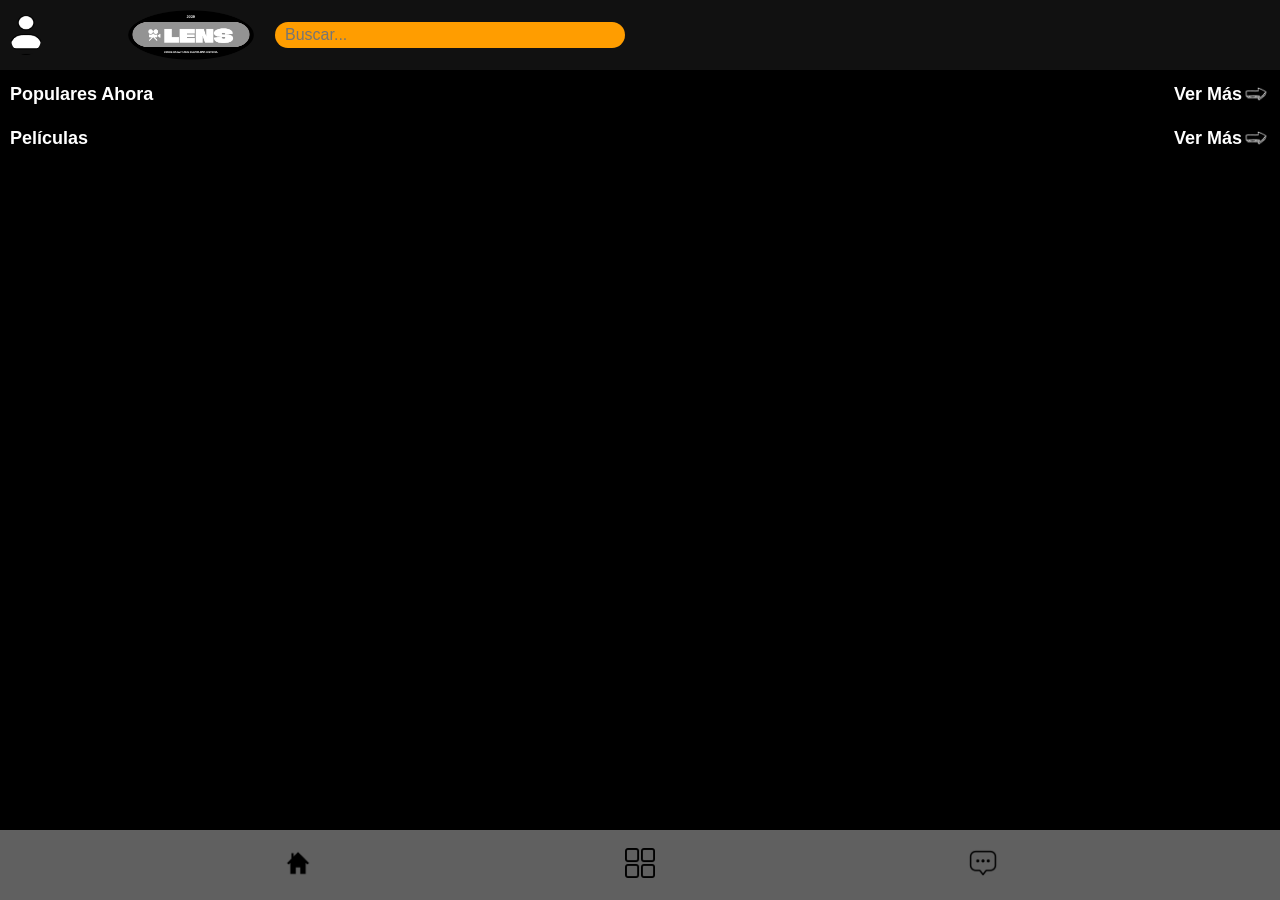
==== index.html @ b0cb2acb "Inicio/Catalogo - Mobile" ====
<!DOCTYPE html>
<html lang="es">

<head>
    <meta charset="UTF-8" />
    <meta name="viewport" content="width=device-width, initial-scale=1.0" />
    <title>Cine Lens</title>
    <link rel="stylesheet" href="./css/style.css" />
</head>

<body>
    <header class="top-bar">
        <img src="./img/User.png" alt="Perfil" class="icono-perfil" />
        <img src="./img/logo.png" alt="Logo Cine Lens" class="logo" />
        <div class="barra-busqueda">
            <input type="text" placeholder="Buscar..." />
        </div>
    </header>

    <main class="contenido">
        <section class="populares">
            <div class="titulo-flecha">
                <h2>Populares Ahora</h2>
                <div class="vermas-contenedor">
                    <a href="./pages/catalogo.html">
                        <span class="vermas-text">Ver Más</span>
                        <img src="../img/flecha-correcta.png" alt="filtros" class="flecha-vermas">
                    </a>
                </div>
            </div>
            <div class="grid-populares"></div>
        </section>

        <section class="peliculas">
            <div class="titulo-flecha">
                <h2>Películas</h2>
                <div class="vermas-contenedor">
                    <a href="./pages/catalogo.html">
                        <span class="vermas-text">Ver Más</span>
                        <img src="../img/flecha-correcta.png" alt="filtros" class="flecha-vermas">
                    </a>
                </div>
            </div>
            </div>
            <div class="grid-peliculas"></div>
        </section>
    </main>

    <nav class="menu-inferior">
        <a href="#"><button> <img src="./img/casa.png" alt="casa-index"></button></a>
        <a href="./pages/catalogo.html"><button href="./pages/catalogo.html"> <img src="./img/categoria.png"
                    alt="catalogo"></button></a>
        <a href="./pages/lista-comentarios.html"><button> <img src="./img/msj.png" alt=""></button></a>
    </nav>

    <script src="./js/script.js"></script>
</body>

</html>
---- css/style.css ----
*{
    box-sizing: border-box;
    margin: 0;
    padding: 0;
    text-decoration: none;
    list-style: none;
}

a{
    text-decoration: none;
    color: white;
}

body {
    margin: 0;
    background-color: #000;
    color: white;
    font-family: sans-serif;
}

.top-bar {
    display: flex;
    align-items: center;
    gap: 10px;
    padding: 10px;
    background-color: #111;
}

.barra-busqueda {
    display: flex;
    align-items: center;
    background: #FF9D00;
    border-radius: 25px;
    padding: 4px 10px;
    margin-left: 10px;
    width: 500px; 
    max-width: 350px;
    transition: width 0.3s;
    overflow: hidden;
}

.barra-busqueda input {
    border: none;
    outline: none;
    background: transparent;
    color: #000000;
    font-size: 16px;
    flex: 1;
    min-width: 0;
    opacity: 0;
    transition: opacity 0.3s;
    width: 300px;
    opacity: 1;
    min-width: 200px;
}


.icono-perfil {
    width: 32px;
    height: 40px;
    border-radius: 50%;
}

.logo {
    height: 50px;
    margin-left: 75px;
}

.contenido {
    padding: 10px;
}

h2 {
    margin: 10px 0;
    font-size: 18px;
}

.grid-populares {
    display: flex;
    gap: 8px;
    overflow-x: auto;
    padding-bottom: 8px;
    scrollbar-width: thin;
}

.grid-populares img {
    width: 115px;
    height: 170px;
    border-radius: 5px;
    object-fit: cover;
}

.grid-peliculas {
    display: grid;
    grid-template-columns: repeat(3, 1fr);
    gap: 8px;
    margin-bottom: 75px;
}

.grid-peliculas img {
    width: 100%;
    height: 175px;
    border-radius: 5px;
}

.vermas-contenedor {
    display: flex;
    align-items: center;
    gap: 4px;
}

.vermas-text {
    font-size: 18px;
    font-weight: bold;
    margin: 0;
}

.vermas-filtros {
    width: 22px;
    height: 22px;
}

.menu-inferior {
    position: fixed;
    bottom: 0;
    left: 0;
    width: 100%;
    height: 70px;
    background-color: #606060;
    display: flex;
    justify-content: space-evenly;
    align-items: center;
    padding: 10px 0px;
}

.menu-inferior img {
    margin: 30px;
    width: 30px;
    height: 30px;
    background: none;
}

.menu-inferior button {
    background: none;
    border: none;
}

.titulo-flecha {
    display: flex;
    align-items: center;
    justify-content: space-between;
    margin-bottom: 8px;
    gap: 8px;
}

.titulo-flecha h2 {
    margin: 0;
}

.titulo-flecha a {
    display: flex;
    align-items: center;
}

.titulo-flecha a img {
    width: 28px;
    height: 28px;
}

.filtros-contenedor {
    display: flex;
    align-items: center;
    gap: 4px;
}

.filtros-text {
    font-size: 18px;
    font-weight: bold;
    margin: 0;
}

.flecha-filtros {
    width: 22px;
    height: 22px;
}

.btn-mas {
    display: block;
    margin: 20px auto 80px auto;
    padding: 10px 30px;
    background: #FF9D00;
    color: #111;
    border: none;
    border-radius: 20px;
    font-size: 18px;
    font-weight: bold;
    cursor: pointer;
}
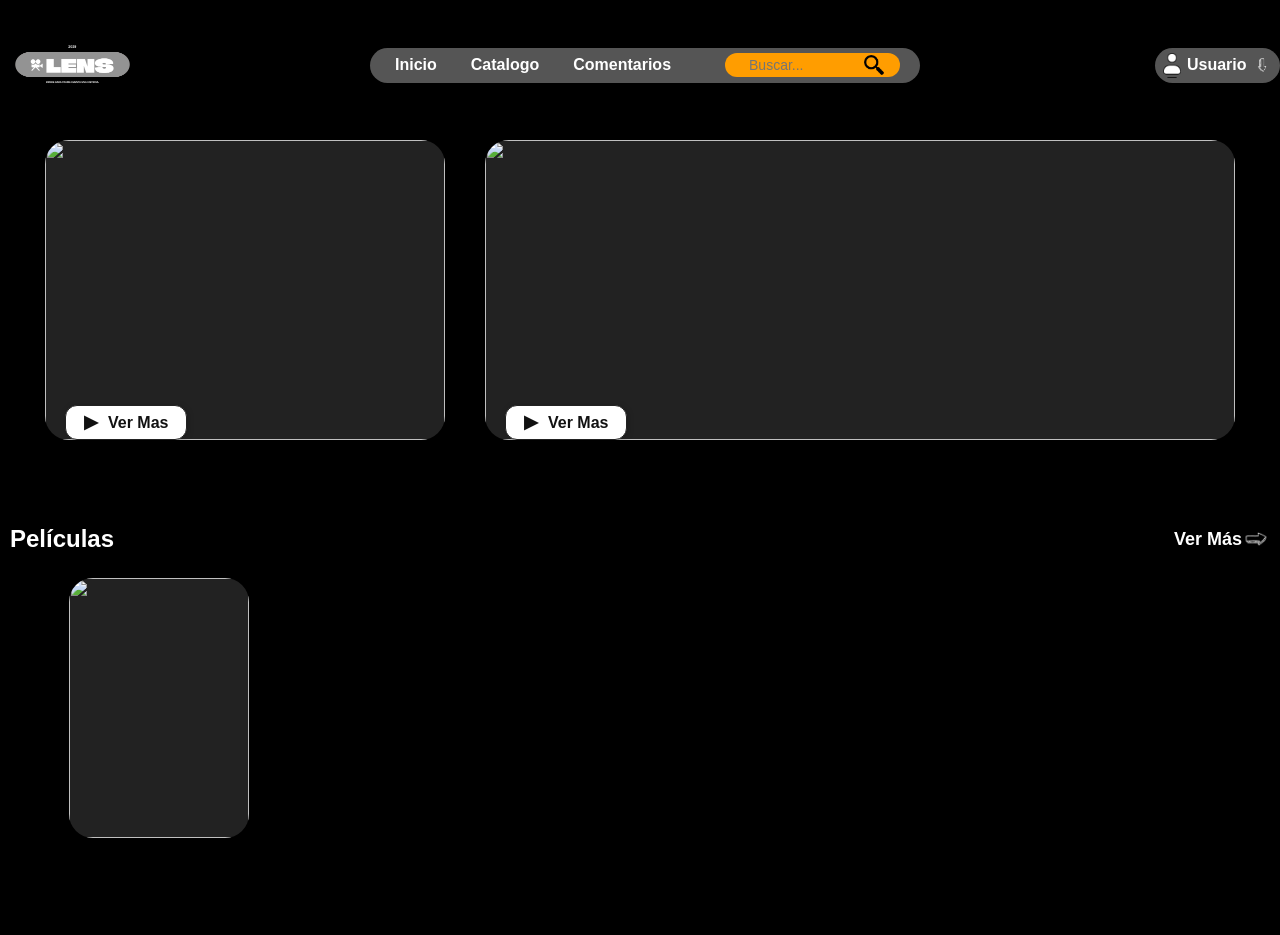
==== commit 97cdc68b: "Adelantos Inicio/Catalog en todos los dispositivos" ====
--- a/index.html
+++ b/index.html
@@ -8,13 +8,28 @@
     <link rel="stylesheet" href="./css/style.css" />
 </head>
 
-<body>
+<body  class="index-page">
     <header class="top-bar">
         <img src="./img/User.png" alt="Perfil" class="icono-perfil" />
         <img src="./img/logo.png" alt="Logo Cine Lens" class="logo" />
         <div class="barra-busqueda">
             <input type="text" placeholder="Buscar..." />
         </div>
+        <nav class="menu-superior">
+            <a href="#" class="menu-link">Inicio</a>
+            <a href="./pages/catalogo.html" class="menu-link">Catalogo</a>
+            <a href="./pages/lista-comentarios.html" class="menu-link">Comentarios</a>
+            <div class="barra-busqueda-nav">
+                <input type="text" placeholder="Buscar..." />
+                <button class="btn-buscar"><img src="./img/busqueda-de-lupa.png" alt="Buscar"></button>
+            </div>
+        </nav>
+        <div class="usuario-menu">
+            <img src="./img/User.png" alt="Perfil" class="icono-perfil-nav" />
+            <span class="usuario-nombre">Usuario</span>
+            <img src="./img/flecha-correcta.png" alt="Desplegar" class="flecha-usuario" />
+        </div>
+
     </header>
 
     <main class="contenido">
@@ -31,6 +46,23 @@
             <div class="grid-populares"></div>
         </section>
 
+        <section class="recomendados-size">
+            <div class="tarjeta-izq">
+                <img src="" alt="">
+                <div class="info-tarjeta">
+                    <h3 class="titulo-tarjeta"></h3>
+                    <button class="btn-vermas-tarjeta"><span>▶</span> Ver Mas</button>
+                </div>
+            </div>
+            <div class="tarjeta-der">
+                <img src="" alt="">
+                <div class="info-tarjeta">
+                    <h3 class="titulo-tarjeta"></h3>
+                    <button class="btn-vermas-tarjeta"><span>▶</span> Ver Mas</button>
+                </div>
+            </div>
+        </section>
+
         <section class="peliculas">
             <div class="titulo-flecha">
                 <h2>Películas</h2>
@@ -43,6 +75,12 @@
             </div>
             </div>
             <div class="grid-peliculas"></div>
+            <div class="grid-peliculas-size">
+                <div class="pelicula-card">
+                    <img src="" alt="">
+                    <div class="nombre-pelicula"></div>
+                </div>
+            </div>
         </section>
     </main>
 
--- a/css/style.css
+++ b/css/style.css
@@ -1,4 +1,4 @@
-*{
+* {
     box-sizing: border-box;
     margin: 0;
     padding: 0;
@@ -6,7 +6,23 @@
     list-style: none;
 }
 
-a{
+.menu-superior {
+    display: none;
+}
+
+.usuario-menu {
+    display: none;
+}
+
+.recomendados-size {
+    display: none;
+}
+
+.grid-peliculas-size {
+    display: none;
+}
+
+a {
     text-decoration: none;
     color: white;
 }
@@ -33,7 +49,7 @@
     border-radius: 25px;
     padding: 4px 10px;
     margin-left: 10px;
-    width: 500px; 
+    width: 500px;
     max-width: 350px;
     transition: width 0.3s;
     overflow: hidden;
@@ -63,7 +79,7 @@
 
 .logo {
     height: 50px;
-    margin-left: 75px;
+    margin-left: 50px;
 }
 
 .contenido {
@@ -196,3 +212,650 @@
     font-weight: bold;
     cursor: pointer;
 }
+
+
+
+@media (min-width: 375px) {
+    .logo {
+        margin-left: 75px;
+    }
+
+}
+
+
+@media (min-width: 425px) {
+    .logo {
+        margin-left: 100px;
+    }
+
+
+    .grid-peliculas {
+        grid-template-columns: repeat(4, 1fr);
+    }
+
+    .grid-peliculas img {
+        height: 150px;
+    }
+}
+
+
+@media (min-width: 768px) {
+    .logo {
+        margin-left: 270px;
+    }
+
+    .grid-peliculas {
+        grid-template-columns: repeat(5, 1fr);
+    }
+
+    .grid-peliculas img {
+        height: 200px;
+    }
+}
+
+@media (min-width: 1024px) {
+
+    .populares {
+        display: none;
+    }
+
+    .recomendados-size {
+        display: flex;
+        gap: 40px;
+        justify-content: center;
+        margin: 40px 0;
+    }
+
+    .tarjeta-izq {
+        position: relative;
+        width: 400px;
+        height: 300px;
+        border-radius: 24px;
+        overflow: hidden;
+        background: #222;
+        box-shadow: 0 2px 12px rgba(0, 0, 0, 0.2);
+        display: flex;
+        align-items: flex-end;
+    }
+
+    .tarjeta-der {
+        position: relative;
+        width: 750px;
+        height: 300px;
+        border-radius: 24px;
+        overflow: hidden;
+        background: #222;
+        box-shadow: 0 2px 12px rgba(0, 0, 0, 0.2);
+        display: flex;
+        align-items: flex-end;
+    }
+
+    .tarjeta-izq img,
+    .tarjeta-der img {
+        position: absolute;
+        width: 100%;
+        height: 100%;
+        object-fit: cover;
+        left: 0;
+        top: 0;
+        z-index: 1;
+    }
+
+    .info-tarjeta {
+        position: relative;
+        z-index: 2;
+        padding: 20px 0 0 20px;
+        display: flex;
+        flex-direction: column;
+        align-items: flex-start;
+    }
+
+    .titulo-tarjeta {
+        color: #fff;
+        font-size: 22px;
+        font-weight: bold;
+        margin: 0 0 16px 0;
+        text-shadow: 2px 2px 8px #000;
+    }
+
+    .btn-vermas-tarjeta {
+        background: #fff;
+        color: #111;
+        border: 1.5px solid #222;
+        border-radius: 12px;
+        padding: 6px 18px;
+        font-size: 1rem;
+        font-weight: bold;
+        display: flex;
+        align-items: center;
+        gap: 6px;
+        cursor: pointer;
+        box-shadow: 1px 1px 6px #0003;
+        transition: background 0.2s;
+    }
+
+    .btn-vermas-tarjeta span {
+        font-size: 1.1em;
+        margin-right: 4px;
+    }
+
+    .btn-vermas-tarjeta:hover {
+        background: #FF9D00;
+        color: #fff;
+    }
+
+
+    .menu-inferior {
+        display: none;
+    }
+
+    .logo {
+        width: 125px;
+        margin-left: 10px;
+    }
+
+    .icono-perfil {
+        display: none;
+    }
+
+    .barra-busqueda {
+        display: none;
+    }
+
+    .usuario-menu {
+        display: flex;
+        align-items: center;
+        background: #555;
+        border-radius: 20px;
+        padding: 4px 14px 4px 8px;
+        gap: 6px;
+        font-weight: bold;
+        color: #fff;
+        width: 125px;
+        height: 35px;
+    }
+
+    .icono-perfil-nav {
+        width: 25px;
+        height: 25px;
+        object-fit: contain;
+    }
+
+    .usuario-nombre {
+        font-size: 16px;
+        font-weight: bold;
+    }
+
+    .flecha-usuario {
+        width: 18px;
+        height: 18px;
+        transform: rotate(90deg);
+    }
+
+    .top-bar {
+        background: none;
+        padding: 40px 0 0 0;
+        display: flex;
+        justify-content: center;
+    }
+
+    .menu-superior {
+        display: flex;
+        align-items: center;
+        background: #555;
+        border-radius: 40px;
+        padding: 10px 20px;
+        gap: 24px;
+        width: 550px;
+        height: 35px;
+        margin: 0 auto;
+    }
+
+    .menu-link {
+        color: #fff;
+        font-weight: bold;
+        font-size: 16px;
+        text-decoration: none;
+        padding: 6px 5px;
+        border-radius: 20px;
+        transition: background 0.2s;
+    }
+
+    .menu-link:hover {
+        background: #444;
+    }
+
+    .barra-busqueda-nav {
+        display: flex;
+        align-items: center;
+        background: #FF9D00;
+        border-radius: 25px;
+        padding: 4px 16px;
+        margin-left: 25px;
+        width: 175px;
+        height: 24px;
+        transition: width 0.3s;
+    }
+
+    .barra-busqueda-nav input {
+        border: none;
+        outline: none;
+        background: transparent;
+        color: #222;
+        font-size: 14px;
+        flex: 1;
+        padding: 6px 8px;
+        width: 100%;
+    }
+
+    .btn-buscar {
+        background: none;
+        border: none;
+        padding: 0;
+        margin-left: 6px;
+        display: flex;
+        align-items: center;
+        cursor: pointer;
+    }
+
+    .btn-buscar img {
+        width: 20px;
+        height: 20px;
+    }
+
+    .index-page .grid-peliculas {
+        display: none !important;
+    }
+
+    .catalogo-page .grid-peliculas {
+        margin-top: 30px;
+        display: grid !important;
+        grid-template-columns: repeat(5, 1fr);
+        gap: 24px;
+    }
+
+    .catalogo-page .grid-peliculas img {
+        width: 180px;
+        height: 260px;
+        border-radius: 24px;
+    }
+
+    .catalogo-page .grid-peliculas-size {
+        display: none !important;
+    }
+
+    .index-page .grid-peliculas-size {
+        display: grid !important;
+    }
+
+
+    .grid-peliculas-size {
+        display: grid;
+        grid-template-columns: repeat(4, 1fr);
+        gap: 24px;
+        margin-bottom: 75px;
+        justify-content: center;
+    }
+
+    .pelicula-card {
+        display: flex;
+        flex-direction: column;
+        align-items: center;
+    }
+
+    .grid-peliculas-size img {
+        width: 180px;
+        height: 260px;
+        border-radius: 24px;
+        object-fit: cover;
+        box-shadow: 0 2px 16px #000a;
+        background: #222;
+    }
+
+    .nombre-pelicula {
+        margin-top: 12px;
+        color: #fff;
+        font-weight: bold;
+        font-size: 1.05rem;
+        text-align: center;
+        font-family: inherit;
+        text-shadow: 1px 1px 4px #000;
+    }
+
+    .titulo-flecha h2 {
+        margin-top: 45px;
+        font-size: 24px;
+        font-weight: bold;
+        color: #fff;
+    }
+
+    .index-page .titulo-flecha{
+        margin-bottom: 25px;
+    }
+
+    .filtros-contenedor{
+        margin-top: 45px;
+    }
+
+    .vermas-contenedor{
+        margin-top: 45px;
+    }
+
+    .vermas-contenedor{
+        font-size: 24px;
+    }
+
+    .filtros-contenedor span  {
+        font-size: 24px;
+    }
+
+    .filtros-contenedor .vermas-contenedor img {
+        width: 28px;
+        height: 28px;
+    }
+}
+
+@media (min-width: 1440px) {
+
+    .recomendados-size {
+        display: flex;
+        gap: 40px;
+        justify-content: center;
+        margin: 40px 0;
+    }
+
+    .tarjeta-izq {
+        position: relative;
+        width: 500px;
+        height: 300px;
+        border-radius: 24px;
+        overflow: hidden;
+        background: #222;
+        box-shadow: 0 2px 12px rgba(0, 0, 0, 0.2);
+        display: flex;
+        align-items: flex-end;
+    }
+
+    .tarjeta-der {
+        position: relative;
+        width: 850px;
+        height: 300px;
+        border-radius: 24px;
+        overflow: hidden;
+        background: #222;
+        box-shadow: 0 2px 12px rgba(0, 0, 0, 0.2);
+        display: flex;
+        align-items: flex-end;
+    }
+
+    .tarjeta-izq img,
+    .tarjeta-der img {
+        position: absolute;
+        width: 100%;
+        height: 100%;
+        object-fit: cover;
+        left: 0;
+        top: 0;
+        z-index: 1;
+    }
+
+    .info-tarjeta {
+        position: relative;
+        z-index: 2;
+        padding: 20px 0 0 20px;
+        display: flex;
+        flex-direction: column;
+        align-items: flex-start;
+    }
+
+    .titulo-tarjeta {
+        color: #fff;
+        font-size: 32px;
+        font-weight: bold;
+        margin: 0 0 16px 0;
+        margin-bottom: 200px;
+        text-shadow: 2px 2px 8px #000;
+    }
+
+    .btn-vermas-tarjeta {
+        background: #fff;
+        color: #111;
+        border: 1.5px solid #222;
+        border-radius: 12px;
+        margin-bottom: 10px;
+        padding: 6px 18px;
+        font-size: 1rem;
+        font-weight: bold;
+        display: flex;
+        align-items: center;
+        gap: 6px;
+        cursor: pointer;
+        box-shadow: 1px 1px 6px #0003;
+        transition: background 0.2s;
+    }
+
+    .btn-vermas-tarjeta span {
+        font-size: 1.1em;
+        margin-right: 4px;
+    }
+
+    .btn-vermas-tarjeta:hover {
+        background: #FF9D00;
+        color: #fff;
+    }
+
+    .menu-inferior {
+        display: none;
+    }
+
+    .logo {
+        width: 150px;
+        height: auto;
+        margin-left: 10px;
+    }
+
+    .icono-perfil {
+        display: none;
+    }
+
+    .barra-busqueda {
+        display: none;
+    }
+
+    .barra-busqueda-nav input {
+        font-size: 16px;
+    }
+
+    .grid-peliculas-size {
+        grid-template-columns: repeat(5, 1fr);
+    }
+
+
+    .catalogo-page .grid-peliculas {
+        grid-template-columns: repeat(7, 1fr);
+    }
+
+
+    .titulo-flecha h2 {
+        font-size: 28px;
+    }
+
+    .vermas-contenedor span{
+        font-size: 28px;
+    }
+
+    .filtros-contenedor span  {
+        font-size: 28px;
+    }
+
+    .filtros-contenedor img {
+        width: 30px;
+        height: 30px;
+    }
+}
+
+@media (min-width: 1920px) {
+
+
+    .recomendados-size {
+        display: flex;
+        gap: 40px;
+        justify-content: center;
+        margin: 40px 0;
+    }
+
+    .tarjeta-izq {
+        position: relative;
+        width: 600px;
+        height: 400px;
+        border-radius: 24px;
+        overflow: hidden;
+        background: #222;
+        box-shadow: 0 2px 12px rgba(0, 0, 0, 0.2);
+        display: flex;
+        align-items: flex-end;
+    }
+
+    .tarjeta-der {
+        position: relative;
+        width: 1000px;
+        height: 400px;
+        border-radius: 24px;
+        overflow: hidden;
+        background: #222;
+        box-shadow: 0 2px 12px rgba(0, 0, 0, 0.2);
+        display: flex;
+        align-items: flex-end;
+    }
+
+    .tarjeta-izq img,
+    .tarjeta-der img {
+        position: absolute;
+        width: 100%;
+        height: 100%;
+        object-fit: cover;
+        left: 0;
+        top: 0;
+        z-index: 1;
+    }
+
+    .info-tarjeta {
+        position: relative;
+        z-index: 2;
+        padding: 20px 0 0 20px;
+        display: flex;
+        flex-direction: column;
+        align-items: flex-start;
+    }
+
+    .titulo-tarjeta {
+        color: #fff;
+        font-size: 32px;
+        font-weight: bold;
+        margin: 0 0 16px 0;
+        margin-bottom: 250px;
+        text-shadow: 2px 2px 8px #000;
+    }
+
+    .btn-vermas-tarjeta {
+        background: #fff;
+        color: #111;
+        border: 1.5px solid #222;
+        border-radius: 12px;
+        margin-bottom: 10px;
+        padding: 6px 18px;
+        font-size: 1rem;
+        font-weight: bold;
+        display: flex;
+        align-items: center;
+        gap: 6px;
+        cursor: pointer;
+        box-shadow: 1px 1px 6px #0003;
+        transition: background 0.2s;
+    }
+
+    .btn-vermas-tarjeta span {
+        font-size: 1.1em;
+        margin-right: 4px;
+    }
+
+    .btn-vermas-tarjeta:hover {
+        background: #FF9D00;
+        color: #fff;
+    }
+
+    .logo {
+        width: 200px;
+    }
+
+    .icono-perfil {
+        display: none;
+    }
+
+    .barra-busqueda {
+        display: none;
+    }
+
+    .usuario-menu {
+        width: 150px;
+        height: 58px;
+    }
+
+    .icono-perfil-nav {
+        width: 32px;
+        height: 32px;
+    }
+
+    .menu-superior {
+        width: 700px;
+        height: 58px;
+    }
+
+    .menu-link {
+        font-size: 20px;
+        padding: 6px 16px;
+    }
+
+    .barra-busqueda-nav {
+        margin-left: 16px;
+        width: 250px;
+        height: 30px;
+    }
+
+    .btn-buscar {
+        background: none;
+        border: none;
+        padding: 0;
+        margin-left: 6px;
+        display: flex;
+        align-items: center;
+        cursor: pointer;
+    }
+
+    .btn-buscar img {
+        width: 22px;
+        height: 22px;
+    }
+
+    .grid-peliculas-size {
+        grid-template-columns: repeat(6, 1fr);
+    }
+
+    .catalogo-page .grid-peliculas {
+        margin-top: 50px;
+        grid-template-columns: repeat(9, 1fr);
+    }
+
+    .titulo-flecha h2 {
+        font-size: 32px;
+    }
+
+    .filtros-contenedor span  {
+        font-size: 32px;
+    }
+
+    .filtros-contenedor img {
+        width: 32px;
+        height: 32px;
+    }
+}
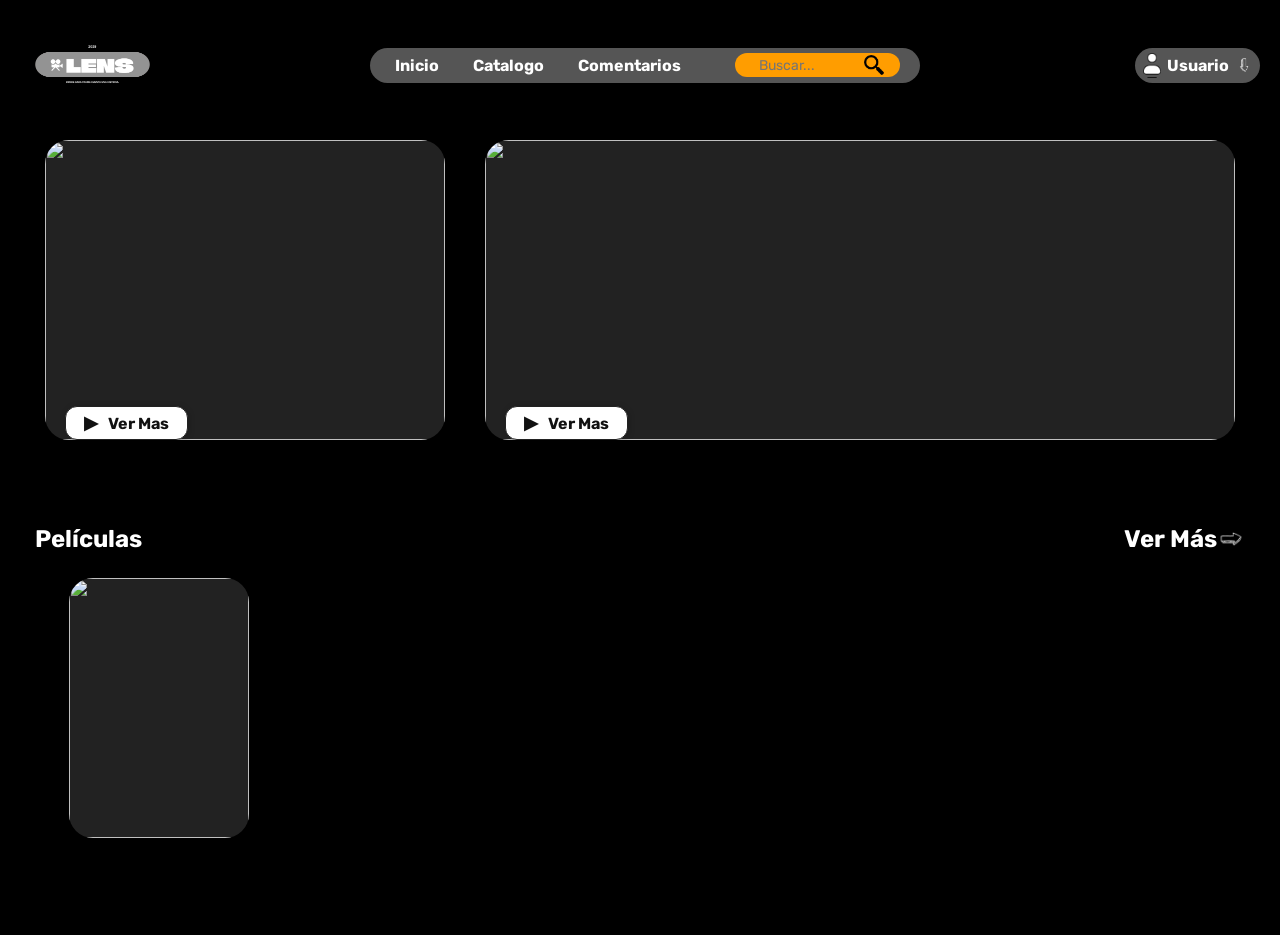
==== commit 4902a7a9: "Entradas - Pelicula - Comentarios" ====
--- a/index.html
+++ b/index.html
@@ -86,12 +86,13 @@
 
     <nav class="menu-inferior">
         <a href="#"><button> <img src="./img/casa.png" alt="casa-index"></button></a>
-        <a href="./pages/catalogo.html"><button href="./pages/catalogo.html"> <img src="./img/categoria.png"
+        <a href="./pages/catalogo.html"><button> <img src="./img/categoria.png"
                     alt="catalogo"></button></a>
         <a href="./pages/lista-comentarios.html"><button> <img src="./img/msj.png" alt=""></button></a>
     </nav>
 
     <script src="./js/script.js"></script>
+    <script src="./js/search.js"></script>
 </body>
 
 </html>
--- a/css/style.css
+++ b/css/style.css
@@ -1,9 +1,12 @@
+@import url('https://fonts.googleapis.com/css2?family=Oswald:wght@200..700&family=Rubik:ital,wght@0,300..900;1,300..900&display=swap');
+
 * {
     box-sizing: border-box;
     margin: 0;
     padding: 0;
     text-decoration: none;
     list-style: none;
+    font-family: "Rubik", sans-serif;
 }
 
 .menu-superior {
@@ -31,7 +34,188 @@
     margin: 0;
     background-color: #000;
     color: white;
-    font-family: sans-serif;
+}
+
+.inicio-form-page {
+    background: #000;
+    display: flex;
+    justify-content: center;
+    align-items: center;
+    min-height: 100vh;
+    padding: 20px;
+}
+
+.registro-form-page {
+    background: #000;
+    display: flex;
+    justify-content: center;
+    align-items: center;
+    min-height: 100vh;
+    padding: 20px;
+}
+
+.login-container {
+    background-color: #d3d3d3;
+    padding: 40px;
+    border-radius: 15px;
+    text-align: center;
+    width: 300px;
+    height: 430px;
+}
+
+.register-container {
+    background-color: #d3d3d3;
+    padding: 40px;
+    border-radius: 15px;
+    text-align: center;
+    width: 300px;
+    height: 520px;
+}
+
+.inicio-form-page .logo {
+    margin-top: -70px;
+    margin-bottom: 30px;
+}
+
+.inicio-form-page .logo img {
+    margin-right: 55px;
+    max-width: 120px;
+    height: auto;
+}
+
+.inicio-form-page h1 {
+    margin-bottom: 30px;
+    color: #000;
+}
+
+.inicio-form-page .input-group {
+    margin-bottom: 20px;
+    text-align: left;
+}
+
+.inicio-form-page .input-group label {
+    display: block;
+    margin-bottom: 5px;
+    font-weight: bold;
+    color: #000000;
+}
+
+.inicio-form-page .input-group input {
+    width: 100%;
+    padding: 10px;
+    border: none;
+    border-radius: 5px;
+    background-color: #555;
+    color: #fff;
+    box-sizing: border-box;
+}
+
+.inicio-form-page button {
+    width: 100px;
+    padding: 10px;
+    background-color: #555;
+    color: #ffffff;
+    font-weight: 600;
+    border: none;
+    border-radius: 50px;
+    cursor: pointer;
+    font-size: 16px;
+    transition: background-color 0.3s ease;
+    margin-top: 10px;
+}
+
+.inicio-form-page button:hover {
+    background-color: #666;
+}
+
+.inicio-form-page .register-link {
+    margin-top: 20px;
+    font-size: 14px;
+    font-weight: 500;
+    color: #000;
+}
+
+.inicio-form-page .register-link a {
+    color: #ff8c00;
+    text-decoration: none;
+    font-weight: bold;
+}
+
+.inicio-form-page .register-link a:hover {
+    text-decoration: underline;
+}
+
+.registro-form-page .logo {
+    margin-top: -70px;
+    margin-bottom: 30px;
+}
+
+.registro-form-page .logo img {
+    margin-right: 55px;
+    max-width: 120px;
+    height: auto;
+}
+
+.registro-form-page h1 {
+    margin-bottom: 30px;
+    color: #000;
+}
+
+.registro-form-page .input-group {
+    margin-bottom: 20px;
+    text-align: left;
+}
+
+.registro-form-page .input-group label {
+    display: block;
+    margin-bottom: 5px;
+    font-weight: bold;
+    color: #000000;
+}
+
+.registro-form-page .input-group input {
+    width: 100%;
+    padding: 10px;
+    border: none;
+    border-radius: 5px;
+    background-color: #555;
+    color: #fff;
+    box-sizing: border-box;
+}
+
+.registro-form-page button {
+    width: 100px;
+    padding: 10px;
+    background-color: #555;
+    color: #ffffff;
+    font-weight: 600;
+    border: none;
+    border-radius: 50px;
+    cursor: pointer;
+    font-size: 16px;
+    transition: background-color 0.3s ease;
+    margin-top: 10px;
+}
+
+.registro-form-page button:hover {
+    background-color: #666;
+}
+
+.registro-form-page .register-link {
+    margin-top: 20px;
+    font-size: 14px;
+    font-weight: 500;
+    color: #000;
+}
+
+.registro-form-page .register-link a {
+    color: #ff8c00;
+    text-decoration: none;
+    font-weight: bold;
+}
+
+.registro-form-page .register-link a:hover {
+    text-decoration: underline;
 }
 
 .top-bar {
@@ -42,7 +226,16 @@
     background-color: #111;
 }
 
-.barra-busqueda {
+.index-page .barra-busqueda,
+.index-page .barra-busqueda input,
+.reseñas-page .barra-busqueda,
+.reseñas-page .barra-busqueda input,
+.comentarios-page .barra-busqueda,
+.comentarios-page .barra-busqueda input {
+    display: none;
+}
+
+.catalogo-page .barra-busqueda {
     display: flex;
     align-items: center;
     background: #FF9D00;
@@ -55,7 +248,7 @@
     overflow: hidden;
 }
 
-.barra-busqueda input {
+.catalogo-page .barra-busqueda input {
     border: none;
     outline: none;
     background: transparent;
@@ -70,7 +263,6 @@
     min-width: 200px;
 }
 
-
 .icono-perfil {
     width: 32px;
     height: 40px;
@@ -147,6 +339,7 @@
     justify-content: space-evenly;
     align-items: center;
     padding: 10px 0px;
+    z-index: 10;
 }
 
 .menu-inferior img {
@@ -200,34 +393,752 @@
     height: 22px;
 }
 
-.btn-mas {
+.pelicula-page .icono-perfil,
+.pelicula-page .barra-busqueda {
+    display: none;
+}
+
+.pelicula-page .top-bar {
+    background-color: #00000000;
+}
+
+.pelicula-page .logo {
+    margin-left: 85px;
+    z-index: 100;
+}
+
+.movie-detail-page {
+    padding: 0;
+    background-color: #000;
+    color: white;
+    width: 320px;
+    margin-left: -10px;
+}
+
+.movie-poster-container {
+    position: relative;
+    width: 100%;
+    max-width: 400px;
+    overflow: hidden;
+    box-shadow: 0 4px 8px rgba(0, 0, 0, 0.5);
+    margin-top: -80px;
+}
+
+.movie-poster {
     display: block;
-    margin: 20px auto 80px auto;
-    padding: 10px 30px;
+    width: 100%;
+    height: 100%;
+}
+
+.movie-overlay {
+    position: absolute;
+    bottom: 0;
+    left: 0;
+    width: 100%;
+    padding: 30px 15px 15px 15px;
+    box-sizing: border-box;
+    color: white;
+    display: flex;
+    flex-direction: column;
+    justify-content: flex-end;
+    align-items: flex-start;
+}
+
+.comment-icon-placeholder {
+    position: absolute;
+    top: -50px;
+    right: 260px;
+    width: 35px;
+    height: 35px;
+    background-color: rgb(109, 109, 109);
+    border-radius: 50%;
+    display: flex;
+    justify-content: center;
+    align-items: center;
+    cursor: pointer;
+    z-index: 1;
+}
+
+.comment-icon-placeholder img {
+    width: 20px;
+    height: 20px;
+}
+
+.movie-info-section {
+    padding: 20px;
+    margin-top: 25px;
+    text-align: center;
+}
+
+.movie-title {
+    font-size: 32px;
+    margin-bottom: 10px;
+    font-weight: bold;
+    text-align: center;
+    width: 100%;
+}
+
+.movie-metadata {
+    font-size: 14px;
+    color: #ffffff;
+    margin-top: 15px;
+    margin-bottom: 15px;
+    text-align: center;
+}
+
+.movie-metadata span {
+    margin: 0 8px;
+}
+
+.movie-rating {
+    margin-top: -30px;
+    color: #FFD700;
+    margin-bottom: 10px;
+    font-size: 40px;
+    text-align: center;
+}
+
+.star {
+    margin: 0 2px;
+}
+
+.buy-tickets-button {
+    display: block;
+    width: 80%;
+    max-width: 300px;
+    padding: 12px;
+    background-color: #FF9D00;
+    color: #000;
+    border: none;
+    border-radius: 25px;
+    font-size: 18px;
+    font-weight: bold;
+    text-align: center;
+    margin: 0 auto 20px auto;
+    cursor: pointer;
+    transition: background-color 0.3s ease;
+}
+
+.buy-tickets-button:hover {
+    background-color: #ffb84d;
+}
+
+.actors-title {
+    font-size: 22px;
+    margin-top: 20px;
+    margin-bottom: 10px;
+    font-weight: bold;
+    padding: 0 10px;
+    text-align: left;
+}
+
+.movie-synopsis,
+.movie-actors-list {
+    font-size: 16px;
+    color: #ffffff;
+    line-height: 1.6;
+    margin-bottom: 60px;
+    padding: 0 10px;
+    text-align: left;
+}
+
+.video-player-placeholder {
+    position: relative;
+    width: calc(100% - 20px);
+    height: 200px;
+    display: flex;
+    justify-content: center;
+    align-items: center;
+    margin: 0 10px 20px 10px;
+    overflow: hidden;
+}
+
+.trailer-thumbnail {
+    position: absolute;
+    top: 0;
+    left: 0;
+    width: 100%;
+    height: 100%;
+    object-fit: cover;
+    border-radius: 15px;
+}
+
+.play-icon {
+    position: relative;
+    z-index: 1;
+    width: 60px;
+    height: 60px;
+}
+
+.video-message {
+    position: absolute;
+    top: 0;
+    left: 0;
+    width: 100%;
+    height: 100px;
+    display: flex;
+    justify-content: center;
+    align-items: center;
+    background-color: #333;
+    color: white;
+    text-align: center;
+    font-size: 16px;
+    padding: 10px;
+    box-sizing: border-box;
+    z-index: 2;
+    border: 1px dashed red;
+}
+
+.bottom-nav {
+    position: fixed;
+    bottom: 0;
+    left: 0;
+    width: 100%;
+    height: 70px;
+    background-color: #606060;
+    display: flex;
+    justify-content: space-evenly;
+    align-items: center;
+    padding: 10px 0px;
+}
+
+.bottom-nav .nav-icon img {
+    width: 30px;
+    height: 30px;
+}
+
+.btn-filtrar-open {
+    color: white;
+    font-size: 14px;
+    margin-top: 5px;
+    background-color: #555;
+    border: solid 2px #FF9D00;
+    border-radius: 25px;
+    padding: 7px;
+}
+
+.modal-filtros {
+    display: none;
+    position: fixed;
+    z-index: 1000;
+    left: 0;
+    top: 0;
+    width: 100vw;
+    height: 100vh;
+    background: rgba(0, 0, 0, 0.6);
+    justify-content: center;
+    align-items: center;
+}
+
+.modal-filtros.activo {
+    display: flex;
+}
+
+.modal-contenido {
+    background: #222;
+    color: #fff;
+    padding: 32px 28px;
+    border-radius: 18px;
+    min-width: 320px;
+    box-shadow: 0 4px 32px #000a;
+    position: relative;
+    display: flex;
+    flex-direction: column;
+    gap: 18px;
+}
+
+.cerrar-modal {
+    position: absolute;
+    right: 18px;
+    top: 12px;
+    font-size: 2rem;
+    cursor: pointer;
+}
+
+#form-filtros label {
+    display: flex;
+    flex-direction: column;
+    margin-bottom: 12px;
+    font-size: 1rem;
+    gap: 4px;
+}
+
+#form-filtros input,
+#form-filtros select {
+    padding: 6px 8px;
+    border-radius: 8px;
+    border: none;
+    margin-top: 2px;
+}
+
+.btn-filtrar {
     background: #FF9D00;
+    color: #222;
+    border: none;
+    border-radius: 10px;
+    padding: 8px 18px;
+    font-weight: bold;
+    font-size: 1rem;
+    cursor: pointer;
+    margin-top: 10px;
+}
+
+.entradas-page {
+    margin-bottom: 100px;
+    margin-top: 20px;
+    display: flex;
+    justify-content: center;
+    padding: 30px 15px;
+}
+
+.compra-entradas {
+    display: flex;
+    flex-direction: column;
+    align-items: center;
+    background-color: #505050;
+    padding: 20px;
+    border-radius: 20px;
+    max-width: 300px;
+    width: 100%;
+}
+
+.sala-cine {
+    display: flex;
+    flex-direction: row;
+    align-items: flex-start;
+    justify-content: center;
+    margin-bottom: 10px;
+    margin-top: 20px;
+}
+
+.letras-filas {
+    display: flex;
+    flex-direction: column;
+    margin-right: 8px;
+    font-weight: bold;
+    font-size: 10px;
+    gap: 9px;
+    color: #fff;
+    letter-spacing: 5px;
+}
+
+.letras-filas span {
+    font-weight: bold;
+    color: #fff;
+    text-align: center;
+}
+
+.butacas-grid {
+    display: grid;
+    grid-template-columns: repeat(12, 14px);
+    grid-template-rows: repeat(10, 14px);
+    gap: 7px;
+    background: none;
+}
+
+.butaca {
+    width: 14px;
+    height: 14px;
+    border-radius: 0 0 12px 12px;
+    background: #d9d9d9;
+    display: inline-block;
+    cursor: pointer;
+    border: none;
+    box-shadow: 0 2px 4px #0002;
+    transition: background 0.2s, border 0.2s;
+    position: relative;
+}
+
+.butaca.disponible {
+    background: #d9d9d9;
+}
+
+.butaca.seleccionado {
+    background: #FF9D00;
+    border: 2px solid #FF9D00;
+}
+
+.butaca.ocupado {
+    background: #222;
+    cursor: not-allowed;
+    border: 2px solid #222;
+}
+
+.butaca:hover:not(.ocupado) {
+    transform: scale(1.1);
+}
+
+.leyenda-butacas {
+    display: flex;
+    justify-content: center;
+    align-items: center;
+    border-radius: 16px;
+    padding: 8px 0;
+    margin: 18px 0 10px 0;
+    font-size: 14px;
+    gap: 18px;
+    color: #fff;
+}
+
+.leyenda-butacas .butaca {
+    box-shadow: none;
+    border: none;
+    width: 16px;
+    height: 16px;
+}
+
+.butacas-seleccionadas {
+    display: flex;
+    align-items: center;
+    gap: 10px;
+    font-size: 18px;
+    font-weight: bold;
+    margin-bottom: 18px;
+    color: #fff;
+}
+
+.butacas-texto {
+    width: 100%;
+}
+
+.btn-comprar-entradas,
+.btn-borrar-seleccion,
+.btn-volver-atras {
+    width: 200px;
+    background: #d9d9d9;
     color: #111;
     border: none;
-    border-radius: 20px;
+    border-radius: 16px;
+    padding: 10px 0;
+    font-size: 18px;
+    font-weight: bold;
+    margin-top: 8px;
+    cursor: pointer;
+    transition: background 0.2s;
+}
+
+.btn-comprar-entradas:hover {
+    background: #FF9D00;
+    color: #fff;
+}
+
+.btn-borrar-seleccion:hover {
+    background: #FF9D00;
+    color: #fff;
+}
+
+.btn-volver-atras:hover {
+    background: #FF9D00;
+    color: #fff;
+}
+
+.boton-reseñas {
+    width: 200px;
+    background: #d9d9d9;
+    color: #111;
+    border: none;
+    border-radius: 16px;
+    padding: 10px 0;
+    font-size: 18px;
+    font-weight: bold;
+    margin-top: 8px;
+    cursor: pointer;
+    transition: background 0.2s;
+    margin-bottom: 25px;
+    margin-left: 3px;
+}
+
+.pantalla-cine {
+    width: 320px;
+    height: 23px;
+    border-radius: 8px;
+    margin-bottom: 10px;
+    margin-left: 12px;
+}
+
+.title-pantalla {
+    font-size: 16px;
+    margin-left: 15px;
+}
+
+.movie-title-butacas {
+    font-size: 24px;
+    font-weight: bold;
+    color: #ffffff;
+    text-align: center;
+    margin-top: 5px;
+    margin-bottom: 10px;
+}
+
+.movie-info-section-butacas {
+    display: none;
+}
+
+.reseña-section {
+    padding: 20px;
+    display: flex;
+    flex-direction: column;
+    align-items: center;
+    margin-bottom: 80px;
+}
+
+.reseña-section h2 {
+    text-align: center;
+    margin-bottom: 30px;
+    color: #fff;
+    font-size: 24px;
+}
+
+#reseña-form {
+    background: #d3d3d3;
+    padding: 30px;
+    border-radius: 15px;
+    width: 100%;
+    max-width: 500px;
+    display: flex;
+    flex-direction: column;
+    gap: 20px;
+}
+
+.form-group {
+    display: flex;
+    flex-direction: column;
+    gap: 8px;
+}
+
+#reseña-form label {
+    font-weight: bold;
+    color: #000;
+    font-size: 16px;
+}
+
+#reseña-form input[type="text"],
+#reseña-form textarea {
+    padding: 10px 15px;
+    border-radius: 8px;
+    border: none;
+    font-size: 16px;
+    background-color: #fff;
+    color: #000;
+}
+
+#reseña-form textarea {
+    resize: vertical;
+}
+
+.boton-enviar-reseña {
+    background: #FF9D00;
+    color: #000;
+    border: none;
+    border-radius: 16px;
+    padding: 12px 20px;
     font-size: 18px;
     font-weight: bold;
     cursor: pointer;
-}
-
-
+    transition: background 0.2s;
+    margin-top: 10px;
+    text-align: center;
+}
+
+.boton-enviar-reseña:hover {
+    background: #ffb84d;
+}
+
+.comentarios-section {
+    margin-left: 0px;
+}
+
+.comentarios-section h2 {
+    text-align: center;
+    width: 300px;
+    margin-bottom: 15px;
+    color: #fff;
+    font-size: 20px;
+}
+
+#comentarios-container {
+    display: flex;
+    flex-direction: column;
+    gap: 10px;
+    margin: 0 auto;
+    width: 300px;
+}
+
+.comentario-tarjeta {
+    background: #d3d3d3;
+    padding: 10px;
+    border-radius: 15px;
+    display: flex;
+    align-items: flex-start;
+    gap: 10px;
+    width: 100%;
+    max-width: 300px;
+    margin: 0 auto;
+}
+
+.icono-usuario-comentario img {
+    width: 30px;
+    height: 30px;
+    border-radius: 50%;
+    flex-shrink: 0;
+}
+
+.contenido-comentario {
+    display: flex;
+    flex-direction: column;
+    gap: 5px;
+}
+
+.nombre-pelicula-comentario {
+    font-weight: bold;
+    color: #000;
+    font-size: 14px;
+}
+
+.texto-comentario {
+    color: #333;
+    font-size: 12px;
+    line-height: 1.4;
+    word-wrap: break-word;
+}
+
+.mensaje-sin-comentarios {
+    width: 100%;
+    padding: 15px;
+    text-align: center;
+    background: #222;
+    border-radius: 10px;
+    margin: 15px auto;
+    color: #fff;
+    font-size: 14px;
+    font-weight: bold;
+    max-width: 300px;
+}
 
 @media (min-width: 375px) {
+    .comentarios-section h2{
+        margin-left: 25px;
+    }
+
+    .inicio-form-page .logo img {
+        margin-left: -25px;
+        max-width: 120px;
+        height: auto;
+    }
+
+    .registro-form-page .logo img {
+        margin-left: -25px;
+        max-width: 120px;
+        height: auto;
+    }
+
+    .pelicula-page .logo {
+        margin-left: 115px;
+    }
+
     .logo {
         margin-left: 75px;
     }
 
-}
-
+    .movie-detail-page {
+        margin-left: -10px;
+    }
+
+    .movie-poster-container {
+        width: 375px;
+    }
+
+    .movie-overlay {
+        padding: 35px 20px 20px 20px;
+    }
+
+    .comment-icon-placeholder {
+        top: -30px;
+        right: 310px;
+        width: 40px;
+        height: 40px;
+    }
+
+    .comment-icon-placeholder img {
+        width: 25px;
+        height: 25px;
+    }
+
+    .movie-info-section {
+        margin-top: 25px;
+    }
+
+    .movie-info-section {
+        margin-left: 30px;
+        width: 100%;
+    }
+
+    .movie-title {
+        font-size: 36px;
+    }
+
+    .movie-metadata {
+        font-size: 15px;
+    }
+
+    .movie-rating {
+        font-size: 40px;
+    }
+
+    .buy-tickets-button {
+        width: 70%;
+    }
+
+    .actors-title {
+        font-size: 23px;
+        margin-top: 25px;
+    }
+
+    .movie-synopsis,
+    .movie-actors-list {
+        font-size: 17px;
+        margin-bottom: 60px;
+    }
+
+    .video-player-placeholder {
+        height: 240px;
+    }
+
+    .play-icon {
+        width: 70px;
+        height: 70px;
+    }
+
+    .boton-reseñas {
+        margin-left: 5px;
+        width: 150px;
+    }
+}
 
 @media (min-width: 425px) {
+    .comentarios-section h2{
+        margin-left: 45px;
+    }
+
+    .inicio-form-page .logo img {
+        margin-left: -40px;
+        max-width: 120px;
+        height: auto;
+    }
+
+    .registro-form-page .logo img {
+        margin-left: -40px;
+        max-width: 120px;
+        height: auto;
+    }
+
+    .pelicula-page .logo {
+        margin-left: 140px;
+    }
+
     .logo {
-        margin-left: 100px;
-    }
-
+        margin-left: 95px;
+    }
 
     .grid-peliculas {
         grid-template-columns: repeat(4, 1fr);
@@ -236,12 +1147,186 @@
     .grid-peliculas img {
         height: 150px;
     }
-}
-
+
+    .movie-detail-page {
+        margin-top: 10px;
+        margin-left: 4px;
+    }
+
+    .movie-poster-container {
+        border-radius: 25px;
+        width: 425px;
+    }
+
+    .movie-overlay {
+        padding: 40px 25px 20px 25px;
+    }
+
+    .comment-icon-placeholder {
+        top: -45px;
+        right: 330px;
+        width: 45px;
+        height: 45px;
+    }
+
+    .comment-icon-placeholder img {
+        width: 28px;
+        height: 28px;
+    }
+
+    .movie-info-section {
+        margin-top: 25px;
+        margin-left: 40px;
+    }
+
+    .movie-title {
+        font-size: 40px;
+    }
+
+    .movie-metadata {
+        font-size: 16px;
+    }
+
+    .movie-rating {
+        font-size: 42px;
+    }
+
+    .buy-tickets-button {
+        margin-top: 20px;
+        width: 70%;
+    }
+
+    .actors-title {
+        font-size: 24px;
+        margin-top: 30px;
+    }
+
+    .movie-synopsis,
+    .movie-actors-list {
+        font-size: 18px;
+    }
+
+    .video-player-placeholder {
+        height: 280px;
+    }
+
+    .play-icon {
+        width: 80px;
+        height: 80px;
+    }
+}
 
 @media (min-width: 768px) {
-    .logo {
-        margin-left: 270px;
+    .comentarios-section h2{
+        margin-left: 225px;
+    }
+
+    .login-container {
+        width: 530px;
+        height: 600px;
+    }
+
+    .inicio-form-page .logo {
+        margin-top: -80px;
+        margin-bottom: 105px;
+    }
+
+    .inicio-form-page .logo img {
+        margin-left: -40px;
+        max-width: 220px;
+        height: 85px;
+    }
+
+    .inicio-form-page h1 {
+        margin-top: -45px;
+        font-size: 36px;
+    }
+
+    .inicio-form-page .input-group {
+        margin-top: 25px;
+        margin-left: 50px;
+    }
+
+    .inicio-form-page .input-group label {
+        font-size: 20px;
+    }
+
+    .inicio-form-page .input-group input {
+        width: 350px;
+        height: 70px;
+    }
+
+    .inicio-form-page button {
+        margin-top: 50px;
+        width: 165px;
+        height: 60px;
+        font-size: 20px;
+    }
+
+    .inicio-form-page .login-container p {
+        margin-top: 55px;
+        font-size: 20px;
+    }
+
+    .register-container {
+        width: 530px;
+        height: 650px;
+    }
+
+    .registro-form-page .logo {
+        margin-top: -80px;
+        margin-bottom: 105px;
+    }
+
+    .registro-form-page .logo img {
+        margin-left: -40px;
+        max-width: 220px;
+        height: 85px;
+    }
+
+    .registro-form-page h1 {
+        margin-top: -45px;
+        font-size: 36px;
+    }
+
+    .registro-form-page .input-group {
+        margin-top: 25px;
+        margin-left: 50px;
+    }
+
+    .registro-form-page .input-group label {
+        font-size: 20px;
+    }
+
+    .registro-form-page .input-group input {
+        width: 350px;
+        height: 70px;
+    }
+
+    .registro-form-page button {
+        margin-top: 20px;
+        width: 165px;
+        height: 60px;
+        font-size: 20px;
+    }
+
+    .registro-form-page .register-container p {
+        margin-top: 25px;
+        font-size: 20px;
+    }
+
+    .index-page .logo,
+    .reseñas-page .logo,
+    .comentarios-page .logo {
+        margin-left: 260px;
+    }
+
+    .catalogo-page .logo {
+        margin-left: 260px;
+    }
+
+    .pelicula-page .logo {
+        margin-left: 320px;
     }
 
     .grid-peliculas {
@@ -251,9 +1336,110 @@
     .grid-peliculas img {
         height: 200px;
     }
+
+    .movie-detail-page {
+        padding: 30px;
+        flex-direction: row;
+        gap: 30px;
+        width: 700px;
+        margin-top: 50px;
+    }
+
+    .movie-poster-container {
+        margin-left: 150px;
+        flex-shrink: 0;
+        width: 400px;
+    }
+
+    .movie-overlay {
+        padding: 40px 20px 20px 20px;
+    }
+
+    .comment-icon-placeholder {
+        top: -20px;
+        right: 330px;
+        width: 40px;
+        height: 40px;
+    }
+
+    .comment-icon-placeholder img {
+        width: 25px;
+        height: 25px;
+    }
+
+    .movie-info-section {
+        flex-grow: 1;
+        padding: 0;
+        margin-left: 25px;
+        text-align: left;
+    }
+
+    .movie-title {
+        font-size: 42px;
+    }
+
+    .movie-metadata {
+        font-size: 20px;
+    }
+
+    .movie-metadata span {
+        margin-right: 15px;
+        margin-left: 0;
+    }
+
+    .movie-rating {
+        margin-top: 30px;
+        font-size: 48px;
+    }
+
+    .buy-tickets-button {
+        width: auto;
+        max-width: none;
+        display: inline-block;
+        margin-left: 140px;
+        padding: 12px 20px;
+        margin-bottom: 25px;
+    }
+
+    .synopsis-title,
+    .actors-title {
+        font-size: 24px;
+        margin-top: 30px;
+        padding: 0;
+        text-align: left;
+    }
+
+    .movie-synopsis,
+    .movie-actors-list {
+        font-size: 17px;
+        padding: 0;
+        text-align: left;
+    }
+
+    .video-player-placeholder {
+        width: 100%;
+        height: 300px;
+        margin: 20px 0;
+    }
+
+    .play-icon {
+        width: 80px;
+        height: 80px;
+    }
 }
 
 @media (min-width: 1024px) {
+    .inicio-form-page .logo img {
+        margin-left: -40px;
+        max-width: 220px;
+        height: 85px;
+    }
+
+    .registro-form-page .logo img {
+        margin-left: -40px;
+        max-width: 220px;
+        height: 85px;
+    }
 
     .populares {
         display: none;
@@ -344,12 +1530,23 @@
         color: #fff;
     }
 
-
     .menu-inferior {
         display: none;
     }
 
-    .logo {
+    .index-page .logo {
+        width: 125px;
+        margin-left: 30px;
+    }
+
+    .catalogo-page .logo,
+    .reseñas-page .logo,
+    .comentarios-page .logo {
+        width: 125px;
+        margin-left: 30px;
+    }
+
+    .pelicula-page .logo {
         width: 125px;
         margin-left: 10px;
     }
@@ -373,6 +1570,7 @@
         color: #fff;
         width: 125px;
         height: 35px;
+        margin-right: 20px;
     }
 
     .icono-perfil-nav {
@@ -425,6 +1623,11 @@
         background: #444;
     }
 
+    .catalogo-page .barra-busqueda,
+    .catalogo-page .barra-busqueda input {
+        display: none;
+    }
+
     .barra-busqueda-nav {
         display: flex;
         align-items: center;
@@ -488,7 +1691,6 @@
         display: grid !important;
     }
 
-
     .grid-peliculas-size {
         display: grid;
         grid-template-columns: repeat(4, 1fr);
@@ -522,6 +1724,11 @@
         text-shadow: 1px 1px 4px #000;
     }
 
+    .titulo-flecha {
+        margin-left: 25px;
+        margin-right: 25px;
+    }
+
     .titulo-flecha h2 {
         margin-top: 45px;
         font-size: 24px;
@@ -529,23 +1736,29 @@
         color: #fff;
     }
 
-    .index-page .titulo-flecha{
+    .btn-filtrar-open {
+        font-size: 16px;
+        margin-top: 45px;
+        padding: 9px;
+    }
+
+    .index-page .titulo-flecha {
         margin-bottom: 25px;
     }
 
-    .filtros-contenedor{
+    .filtros-contenedor {
         margin-top: 45px;
     }
 
-    .vermas-contenedor{
+    .vermas-contenedor {
         margin-top: 45px;
     }
 
-    .vermas-contenedor{
+    .vermas-contenedor span {
         font-size: 24px;
     }
 
-    .filtros-contenedor span  {
+    .filtros-contenedor span {
         font-size: 24px;
     }
 
@@ -553,9 +1766,382 @@
         width: 28px;
         height: 28px;
     }
+
+    .video-player-placeholder {
+        height: 450px;
+        margin: 30px 0;
+    }
+
+    .play-icon {
+        width: 100px;
+        height: 100px;
+    }
+
+    .movie-detail-page {
+        padding: 50px;
+        gap: 50px;
+        max-width: 1600px;
+    }
+
+    .movie-poster-container {
+        width: 260px;
+        height: 430px;
+        margin-left: 30px;
+        margin-top: -30px;
+    }
+
+    .movie-info-section {
+        padding: 50px;
+        width: 500px;
+        background-color: #353535;
+        margin-top: -435px;
+        margin-left: 350px;
+        border-radius: 50px;
+    }
+
+    .movie-overlay {
+        padding: 60px 30px 25px 30px;
+    }
+
+    .comment-icon-placeholder {
+        top: 20px;
+        right: 200px;
+        width: 40px;
+        height: 40px;
+    }
+
+    .comment-icon-placeholder img {
+        width: 25px;
+        height: 25px;
+    }
+
+    .movie-title {
+        font-size: 30px;
+        margin-bottom: 20px;
+        text-align: center;
+    }
+
+    .movie-year .movie-genre .movie-duration {
+        font-size: 16px;
+        text-align: left;
+    }
+
+    .movie-metadata {
+        font-size: 20px;
+        margin-top: 10px;
+        margin-bottom: 15px;
+    }
+
+    .movie-metadata span {
+        margin-right: 25px;
+    }
+
+    .movie-rating {
+        font-size: 38px;
+        margin-top: 5px;
+        margin-bottom: 25px;
+    }
+
+    .buy-tickets-button {
+        padding: 12px 20px;
+        font-size: 18px;
+        margin: 30px 100px;
+    }
+
+    .actors-title {
+        font-size: 30px;
+        margin-top: 30px;
+        margin-bottom: 15px;
+    }
+
+    .boton-reseñas {
+        margin-left: 125px;
+    }
+
+    .movie-synopsis,
+    .movie-actors-list {
+        font-size: 18px;
+        margin-bottom: 30px;
+    }
+
+    .video-player-placeholder {
+        width: 400px;
+        height: 200px;
+        margin: 30px 0;
+    }
+
+    .play-icon {
+        width: 90px;
+        height: 90px;
+    }
+
+    .pelicula-page .logo {
+        margin-left: 25px;
+    }
+
+    .entradas-page {
+        margin-top: 60px;
+    }
+
+    .compra-entradas {
+        max-width: 500px;
+    }
+
+    .letras-filas {
+        font-size: 17px;
+    }
+
+    .butacas-grid {
+        grid-template-columns: repeat(12, 22px);
+        grid-template-rows: repeat(10, 22px);
+    }
+
+    .butaca {
+        width: 22px;
+        height: 22px;
+    }
+
+    .leyenda-butacas {
+        display: flex;
+        justify-content: center;
+        align-items: center;
+        border-radius: 16px;
+        padding: 8px 0;
+        margin: 18px 0 10px 0;
+        font-size: 16px;
+        gap: 18px;
+        color: #fff;
+    }
+
+    .leyenda-butacas .butaca {
+        box-shadow: none;
+        border: none;
+        width: 22px;
+        height: 22px;
+    }
+
+    .butacas-seleccionadas {
+        display: flex;
+        align-items: center;
+        gap: 10px;
+        font-size: 20px;
+        font-weight: bold;
+        margin-bottom: 18px;
+        color: #fff;
+    }
+
+    .icono-persona {
+        width: 22px;
+        height: 24px;
+        background: #fff;
+        border-radius: 50%;
+        display: inline-block;
+        background-image: url('../../img/User.png');
+        background-size: 60% 60%;
+        background-repeat: no-repeat;
+        background-position: center;
+    }
+
+    .btn-comprar-entradas {
+        width: 200px;
+        background: #d9d9d9;
+        color: #111;
+        border: none;
+        border-radius: 16px;
+        padding: 10px 0;
+        font-size: 18px;
+        font-weight: bold;
+        margin-top: 8px;
+        cursor: pointer;
+        transition: background 0.2s;
+    }
+
+    .btn-comprar-entradas:hover {
+        background: #FF9D00;
+        color: #fff;
+    }
+
+    .pantalla-cine {
+        width: 420px;
+        height: 40px;
+        margin-left: 19px;
+    }
+
+    .title-pantalla {
+        font-size: 20px;
+    }
+
+    .movie-info-section-butacas {
+        width: 200px;
+        height: 430px;
+        margin-left: 30px;
+        margin-right: 90px;
+        display: flex;
+        border-radius: 50px;
+    }
+
+    .movie-poster-container-butacas img {
+        width: 280px;
+        height: 450px;
+        margin-left: -50px;
+        border-radius: 35px;
+    }
+
+    .movie-metadata-butacas {
+        margin-top: 500px;
+        margin-right: -100px;
+        margin-left: -280px;
+        width: 280px;
+        height: 400px;
+    }
+
+    .movie-genre-butacas {
+        margin-top: -30px;
+        margin-bottom: 25px;
+        font-size: 18px;
+        width: 280px;
+    }
+
+    .comentarios-section {
+        padding: 20px;
+   }
+    .comentarios-section h2 {
+       font-size: 24px;
+       margin-bottom: 20px;
+        margin-left: auto;
+        margin-right: auto;
+        width: fit-content;
+   }
+   #comentarios-container {
+       gap: 15px;
+       width: 600px;
+        margin: 10px auto;
+        display: flex;
+       flex-direction: column;
+   }
+    .comentario-tarjeta {
+       padding: 15px;
+       gap: 15px;
+       max-width: none;
+        margin: 0 auto;
+        display: flex;
+       align-items: flex-start;
+        width: 100%;
+   }
+     .icono-usuario-comentario img {
+       width: 40px;
+       height: 40px;
+   }
+   .nombre-pelicula-comentario {
+       font-size: 16px;
+   }
+
+   .texto-comentario {
+       font-size: 14px;
+   }
+
+    .mensaje-sin-comentarios {
+       padding: 20px;
+       font-size: 16px;
+       max-width: 600px;
+    margin: 20px auto;
+   }
 }
 
 @media (min-width: 1440px) {
+    .login-container {
+        width: 760px;
+        height: 800px;
+    }
+
+    .inicio-form-page .logo img {
+        margin-top: -80px;
+        margin-bottom: 105px;
+    }
+
+    .inicio-form-page .logo img {
+        margin-left: 200px;
+        max-width: 220px;
+        height: 85px;
+    }
+
+    .inicio-form-page h1 {
+        margin-top: -85px;
+        font-size: 52px;
+    }
+
+    .inicio-form-page .input-group {
+        margin-top: 75px;
+        margin-left: 85px;
+    }
+
+    .inicio-form-page .input-group label {
+        font-size: 25px;
+    }
+
+    .inicio-form-page .input-group input {
+        width: 510px;
+        height: 75px;
+    }
+
+    .inicio-form-page button {
+        margin-top: 50px;
+        width: 220px;
+        height: 80px;
+        font-size: 25px;
+    }
+
+    .inicio-form-page .login-container p {
+        margin-top: 75px;
+        font-size: 30px;
+    }
+
+    .register-container {
+        width: 760px;
+        height: 800px;
+    }
+
+    .registro-form-page .logo {
+        margin-top: -80px;
+        margin-bottom: 105px;
+    }
+
+    .registro-form-page .logo img {
+        margin-left: 200px;
+        max-width: 220px;
+        height: 85px;
+    }
+
+    .registro-form-page h1 {
+        margin-top: -85px;
+        font-size: 52px;
+    }
+
+    .registro-form-page .input-group {
+        margin-top: 35px;
+        margin-left: 85px;
+    }
+
+    .registro-form-page .input-group label {
+        font-size: 25px;
+    }
+
+    .registro-form-page .input-group input {
+        width: 510px;
+        height: 75px;
+    }
+
+    .registro-form-page button {
+        margin-top: 20px;
+        width: 220px;
+        height: 80px;
+        font-size: 30px;
+    }
+
+    .registro-form-page .register-container p {
+        margin-top: 55px;
+        font-size: 30px;
+    }
 
     .recomendados-size {
         display: flex;
@@ -649,9 +2235,9 @@
     }
 
     .logo {
-        width: 150px;
+        width: 125px;
         height: auto;
-        margin-left: 10px;
+        margin-left: 25px;
     }
 
     .icono-perfil {
@@ -670,33 +2256,109 @@
         grid-template-columns: repeat(5, 1fr);
     }
 
-
     .catalogo-page .grid-peliculas {
         grid-template-columns: repeat(7, 1fr);
     }
 
-
     .titulo-flecha h2 {
         font-size: 28px;
     }
 
-    .vermas-contenedor span{
+    .vermas-contenedor span {
         font-size: 28px;
     }
 
-    .filtros-contenedor span  {
-        font-size: 28px;
-    }
-
-    .filtros-contenedor img {
-        width: 30px;
-        height: 30px;
+    .btn-filtrar-open {
+        font-size: 20px;
+        margin-top: 45px;
+        padding: 12px;
+    }
+
+    .movie-detail-page {
+        padding: 50px;
+        gap: 50px;
+        max-width: 1600px;
+    }
+
+    .movie-poster-container {
+        width: 400px;
+        height: 650px;
+        margin-top: 25px;
+        margin-left: 60px;
+    }
+
+    .movie-overlay {
+        padding: 60px 30px 25px 30px;
+    }
+
+    .comment-icon-placeholder {
+        top: -30px;
+        right: 320px;
+        width: 50px;
+        height: 50px;
+    }
+
+    .comment-icon-placeholder img {
+        width: 35px;
+        height: 35px;
+    }
+
+    .movie-title {
+        font-size: 72px;
+        margin-bottom: 25px;
+    }
+
+    .movie-metadata {
+        font-size: 22px;
+        margin-top: 12px;
+        margin-bottom: 18px;
+    }
+
+    .movie-metadata span {
+        margin-right: 30px;
+    }
+
+    .movie-rating {
+        font-size: 48px;
+        margin-top: 18px;
+        margin-bottom: 30px;
+    }
+
+    .buy-tickets-button {
+        padding: 20px 35px;
+        font-size: 24px;
+        margin: 35px 250px;
+    }
+
+    .boton-reseñas {
+        margin-left: 330px;
+    }
+
+    .actors-title {
+        font-size: 36px;
+        margin-top: 35px;
+        margin-bottom: 18px;
+    }
+
+    .movie-synopsis,
+    .movie-actors-list {
+        font-size: 22px;
+        margin-bottom: 35px;
+    }
+
+    .video-player-placeholder {
+        width: 600px;
+        height: 350px;
+        margin: 35px 100px;
+    }
+
+    .play-icon {
+        width: 100px;
+        height: 100px;
     }
 }
 
 @media (min-width: 1920px) {
-
-
     .recomendados-size {
         display: flex;
         gap: 40px;
@@ -850,7 +2512,7 @@
         font-size: 32px;
     }
 
-    .filtros-contenedor span  {
+    .filtros-contenedor span {
         font-size: 32px;
     }
 
@@ -858,4 +2520,89 @@
         width: 32px;
         height: 32px;
     }
+
+    .movie-detail-page {
+        padding: 60px;
+        gap: 60px;
+        width: 1800px;
+        margin-left: 300px;
+    }
+
+    .movie-poster-container {
+        width: 450px;
+    }
+
+    .movie-info-section {
+        width: 900px;
+    }
+
+    .movie-overlay {
+        padding: 70px 35px 30px 35px;
+    }
+
+    .comment-icon-placeholder {
+        top: 10px;
+        right: 320px;
+        width: 55px;
+        height: 55px;
+    }
+
+    .comment-icon-placeholder img {
+        width: 40px;
+        height: 40px;
+    }
+
+    .movie-title {
+        font-size: 72px;
+        margin-bottom: 25px;
+    }
+
+    .movie-metadata {
+        font-size: 22px;
+        margin-top: 12px;
+        margin-bottom: 18px;
+    }
+
+    .movie-metadata span {
+        margin-right: 30px;
+    }
+
+    .movie-rating {
+        font-size: 48px;
+        margin-top: 18px;
+        margin-bottom: 30px;
+    }
+
+    .buy-tickets-button {
+        padding: 20px 35px;
+        font-size: 24px;
+        margin: 35px 250px;
+    }
+
+    .boton-reseñas {
+        margin-left: 330px;
+    }
+
+    .actors-title {
+        font-size: 36px;
+        margin-top: 35px;
+        margin-bottom: 18px;
+    }
+
+    .movie-synopsis,
+    .movie-actors-list {
+        font-size: 22px;
+        margin-bottom: 35px;
+    }
+
+    .video-player-placeholder {
+        width: 600px;
+        height: 350px;
+        margin: 35px 100px;
+    }
+
+    .play-icon {
+        width: 100px;
+        height: 100px;
+    }
 }
